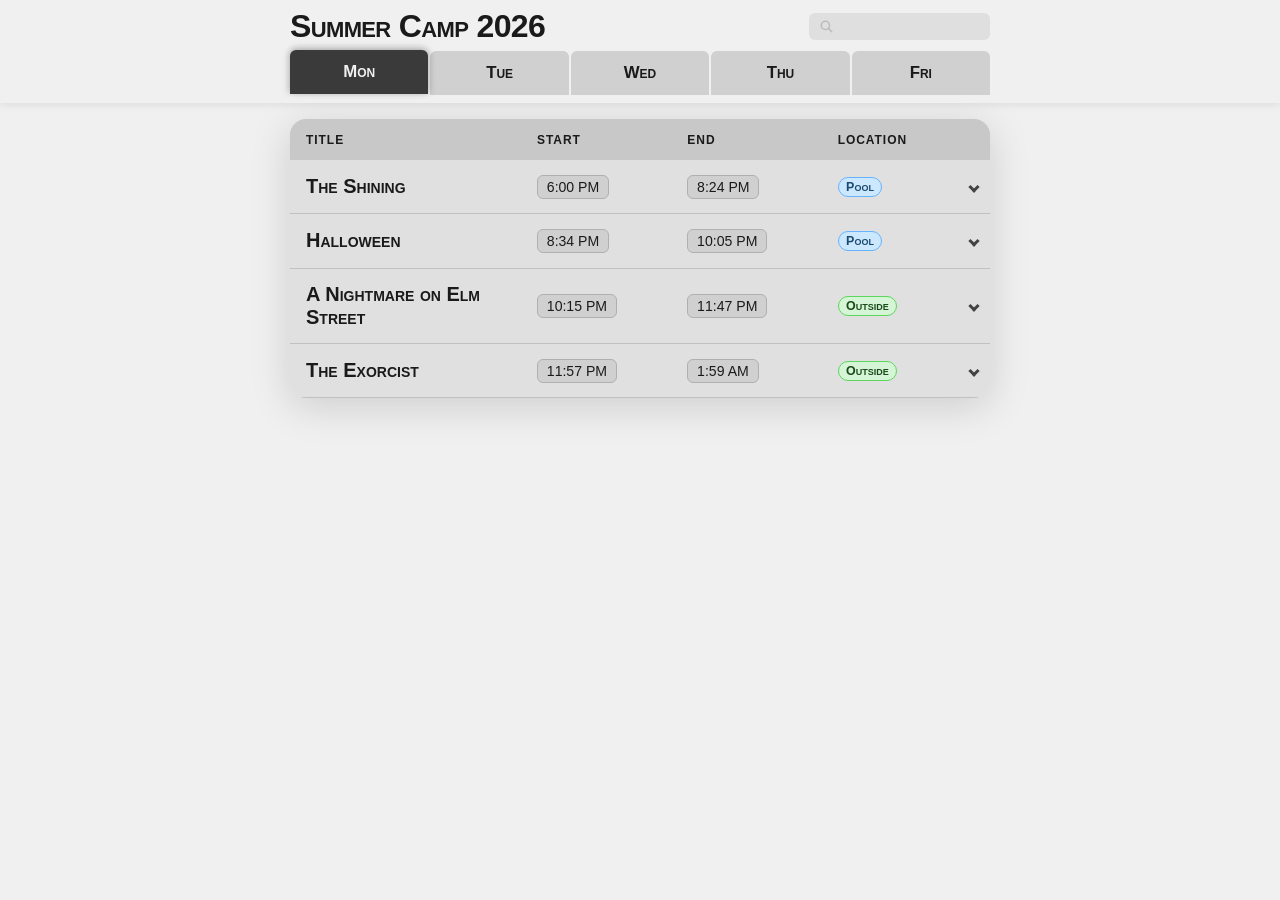
==== index.html @ a2f4cd11 "now playing and search countdowns now consistent format" ====
<!DOCTYPE html>
<html lang="en">
<head>
  <meta charset="UTF-8" />
  <meta name="viewport" content="width=device-width, initial-scale=1.0" />
  <title>Summer Camp 2026</title>
  <link rel="stylesheet" href="schedule.css?v=3" />
</head>
<body>

  <div class="sticky-header">
    <div class="header-top">
      <h1>Summer Camp 2026</h1>
      <div class="search-wrap">
        <label class="search-box" aria-label="Search films">
          <svg class="search-icon" viewBox="0 0 20 20" fill="none" xmlns="http://www.w3.org/2000/svg" aria-hidden="true">
            <circle cx="8.5" cy="8.5" r="5.5" stroke="currentColor" stroke-width="2"/>
            <line x1="12.5" y1="12.5" x2="17" y2="17" stroke="currentColor" stroke-width="2" stroke-linecap="round"/>
          </svg>
          <input class="search-input" type="search" placeholder="" aria-label="Search films">
        </label>
        <div id="search-dropdown" class="search-dropdown" hidden></div>
      </div>
    </div>
    <div class="tabs-bar" role="tablist" id="tabs-bar"></div>
  </div>

  <div class="table-wrapper">
    <div id="tables-container"></div>
  </div>

  <div class="bottom-bar" id="bottom-bar" hidden>
    <span class="bottom-bar-label" id="bottom-bar-label">Up Next</span>
    <span class="bottom-bar-title" id="bottom-bar-title"></span>
    <span class="bottom-bar-countdown" id="bottom-bar-countdown"></span>
  </div>

  <script>
    let SCHEDULE = [];
    let DETAILS   = {};

    function parseMins(hhmm) {
      const [h, m] = hhmm.split(':').map(Number);
      return h * 60 + m;
    }

    function localDateStr(d) {
      return `${d.getFullYear()}-${String(d.getMonth()+1).padStart(2,'0')}-${String(d.getDate()).padStart(2,'0')}`;
    }

    function fmt12(hhmm) {
      let [h, m] = hhmm.split(':').map(Number);
      const ampm = h < 12 ? 'AM' : 'PM';
      if (h === 0) h = 12;
      else if (h > 12) h -= 12;
      return `${h}:${String(m).padStart(2, '0')} ${ampm}`;
    }

    function isNowPlaying(startMins, endMins, nowMins) {
      if (endMins > startMins) return nowMins >= startMins && nowMins < endMins;
      return nowMins >= startMins; // crosses midnight: only true once film has started
    }

    function switchTab(idx) {
      document.querySelectorAll('.tab-btn').forEach((btn, i) => {
        btn.classList.toggle('active', i === idx);
        btn.setAttribute('aria-selected', String(i === idx));
      });
      document.querySelectorAll('.day-table').forEach((tbl, i) => {
        tbl.classList.toggle('active', i === idx);
      });

      // Scroll to active row if this is its day, otherwise first row of the day
      const activeRow = document.querySelector('tr.now-playing')
        || document.querySelector('.up-next-badge')?.closest('tr');
      const tables = [...document.querySelectorAll('.day-table')];
      const activeIdx = activeRow ? tables.indexOf(activeRow.closest('.day-table')) : -1;
      if (activeIdx === idx && activeRow) {
        scrollToRow(activeRow, 'start');
      } else {
        const isMobile = window.innerWidth <= 480;
        if (isMobile) {
          const firstRow = document.querySelector(`#day-${idx} tbody tr`);
          if (firstRow) scrollToRow(firstRow, 'start');
        } else {
          const theadRow = document.querySelector(`#day-${idx} thead tr`);
          if (theadRow) scrollToRow(theadRow, 'start');
        }
      }
    }

    function highlight() {
      const now          = new Date();
      const todayStr     = localDateStr(now);
      const yd           = new Date(now);
      yd.setDate(yd.getDate() - 1);
      const yesterdayStr = localDateStr(yd);
      const tm           = new Date(now);
      tm.setDate(tm.getDate() + 1);
      const tomorrowStr  = localDateStr(tm);
      const nowMins      = now.getHours() * 60 + now.getMinutes();

      let anyPlaying = false;
      let playingRow = null;
      let playingDay = null;

      SCHEDULE.forEach((day, i) => {
        document.querySelectorAll(`#day-${i} tbody tr.film-row`).forEach(row => {
          const startMins = parseMins(row.dataset.start);
          const endMins   = parseMins(row.dataset.end);
          let playing = false;
          if (day.date === todayStr) {
            playing = isNowPlaying(startMins, endMins, nowMins);
          } else if (day.date === yesterdayStr && endMins < startMins) {
            // Overnight film from yesterday still running into today's early hours
            playing = nowMins < endMins;
          }
          if (playing) { anyPlaying = true; playingRow = row; playingDay = day; }

          row.classList.toggle('now-playing', playing);

          const titleCell = row.cells[0];
          const existing  = titleCell.querySelector('.now-playing-badge');
          if (playing && !existing) {
            const badge = document.createElement('span');
            badge.className = 'now-playing-badge';
            badge.textContent = 'Now playing';
            titleCell.appendChild(badge);
          } else if (!playing && existing) {
            existing.remove();
          }
          // Clear any stale up-next badge each pass
          titleCell.querySelector('.up-next-badge')?.remove();
        });
      });

      // Update bottom bar
      if (anyPlaying && playingRow) {
        const startMins = parseMins(playingRow.dataset.start);
        const endMins   = parseMins(playingRow.dataset.end);
        let endDateStr;
        if (playingDay.date === yesterdayStr) {
          endDateStr = todayStr;    // overnight film ends today
        } else if (endMins < startMins) {
          endDateStr = tomorrowStr; // today's film crosses midnight
        } else {
          endDateStr = playingDay.date;
        }
        const bar = document.getElementById('bottom-bar');
        document.getElementById('bottom-bar-label').textContent = 'Now Playing';
        document.getElementById('bottom-bar-title').textContent = playingRow.dataset.title;
        bar.dataset.targetMins = endMins;
        bar.dataset.targetDate = endDateStr;
        bar.removeAttribute('hidden');
        document.body.classList.add('has-bottom-bar');
        updateCountdown();
      }
      if (!anyPlaying) {
        let found = false;
        SCHEDULE.forEach((day, i) => {
          if (found) return;
          day.films.forEach((f, j) => {
            if (found) return;
            const startMins  = parseMins(f.start);
            const isUpcoming =
              day.date > todayStr ||
              (day.date === todayStr && startMins > nowMins);
            if (isUpcoming) {
              found = true;
              const row = document.querySelectorAll(`#day-${i} tbody tr.film-row`)[j];
              if (row) {
                const badge = document.createElement('span');
                badge.className = 'up-next-badge';
                badge.textContent = 'Up Next';
                row.cells[0].appendChild(badge);
                const bar = document.getElementById('bottom-bar');
                document.getElementById('bottom-bar-label').textContent = 'Up Next';
                document.getElementById('bottom-bar-title').textContent = f.title;
                bar.dataset.targetMins = parseMins(f.start);
                bar.dataset.targetDate = day.date;
                bar.removeAttribute('hidden');
                document.body.classList.add('has-bottom-bar');
                updateCountdown();
              }
            }
          });
        });
        if (!found) {
          document.getElementById('bottom-bar').setAttribute('hidden', '');
          document.body.classList.remove('has-bottom-bar');
        }
      }
    }

    function updateCountdown() {
      const bar = document.getElementById('bottom-bar');
      if (bar.hidden) return;
      const targetMins = +bar.dataset.targetMins;
      const targetDate = bar.dataset.targetDate;
      const now        = new Date();
      const nowSecs    = now.getHours() * 3600 + now.getMinutes() * 60 + now.getSeconds();
      const todayStr   = localDateStr(now);
      let deltaSecs;
      if (targetDate === todayStr) {
        deltaSecs = targetMins * 60 - nowSecs;
      } else {
        deltaSecs = (24 * 60 - (nowSecs / 60)) * 60 + targetMins * 60;
      }
      if (deltaSecs <= 0) {
        highlight();
        return;
      }
      document.getElementById('bottom-bar-countdown').textContent = fmtHMS(deltaSecs);
    }

    function secsUntil(dateStr, timeStr) {
      return Math.floor((new Date(`${dateStr}T${timeStr}:00`) - Date.now()) / 1000);
    }

    function fmtHMS(secs) {
      if (secs < 3600) {
        const m = Math.floor(secs / 60);
        const s = secs % 60;
        return `${m}:${String(s).padStart(2,'0')}`;
      }
      if (secs < 86400) {
        const h = Math.floor(secs / 3600);
        const m = Math.floor((secs % 3600) / 60);
        const s = secs % 60;
        return `${h}:${String(m).padStart(2,'0')}:${String(s).padStart(2,'0')}`;
      }
      const d = Math.floor(secs / 86400);
      const h = Math.floor((secs % 86400) / 3600);
      const m = Math.floor((secs % 3600) / 60);
      const s = secs % 60;
      return `${d}:${String(h).padStart(2,'0')}:${String(m).padStart(2,'0')}:${String(s).padStart(2,'0')}`;
    }

    function filmCountdownText(startDate, startTime, endDate, endTime) {
      if (secsUntil(endDate, endTime) < 0)     return 'finished';
      if (secsUntil(startDate, startTime) <= 0) return 'now playing';
      return fmtHMS(secsUntil(startDate, startTime));
    }

    function renderSearchDropdown(query) {
      const dropdown = document.getElementById('search-dropdown');
      if (!query) { dropdown.hidden = true; return; }
      const q = query.toLowerCase();
      const results = [];
      SCHEDULE.forEach((day, dayIdx) => {
        day.films.forEach(film => {
          if (film.title.toLowerCase().includes(q)) results.push({ day, dayIdx, film });
        });
      });
      results.sort((a, b) => {
        const priority = ({ day, film }) => {
          const endDate = parseMins(film.end) < parseMins(film.start)
            ? localDateStr(new Date(new Date(day.date).getTime() + 86400000))
            : day.date;
          if (secsUntil(endDate, film.end) < 0)      return 2; // finished
          if (secsUntil(day.date, film.start) <= 0)  return 0; // now playing
          return 1; // upcoming
        };
        const pa = priority(a), pb = priority(b);
        if (pa !== pb) return pa - pb;
        return a.film.title.localeCompare(b.film.title);
      });
      if (!results.length) {
        dropdown.innerHTML = '<div class="search-no-results">No films found</div>';
        dropdown.hidden = false;
        return;
      }
      dropdown.innerHTML = results.map(({ day, dayIdx, film }) => {
        const d = DETAILS[film.title] || {};
        const posterHtml = d.poster
          ? `<img class="search-result-poster" src="images/${d.poster}" alt="" loading="lazy">`
          : `<div class="search-result-poster search-result-no-poster"></div>`;
        const endDate = parseMins(film.end) < parseMins(film.start)
          ? localDateStr(new Date(new Date(day.date).getTime() + 86400000))
          : day.date;
        const cdText = filmCountdownText(day.date, film.start, endDate, film.end);
        return `<div class="search-result" data-day-idx="${dayIdx}" data-title="${film.title.replace(/"/g,'&quot;')}">
          ${posterHtml}
          <div class="search-result-info">
            <div class="search-result-title">${film.title}</div>
            <div class="search-result-meta">${day.label} · ${fmt12(film.start)} · <span class="search-countdown" data-start-date="${day.date}" data-start-time="${film.start}" data-end-date="${endDate}" data-end-time="${film.end}">${cdText}</span></div>
          </div>
        </div>`;
      }).join('');
      dropdown.hidden = false;
    }

    function updateSearchCountdowns() {
      document.querySelectorAll('.search-countdown').forEach(el => {
        el.textContent = filmCountdownText(
          el.dataset.startDate, el.dataset.startTime,
          el.dataset.endDate,   el.dataset.endTime
        );
      });
    }

    function openAccordion(row) {
      row.classList.add('expanded');
      const detailsRow = row.nextElementSibling;
      if (!detailsRow) return;
      const bottomBar  = document.getElementById('bottom-bar');
      const viewBottom = (bottomBar && !bottomBar.hidden)
        ? bottomBar.getBoundingClientRect().top - 16
        : window.innerHeight - 16;
      const collapse   = detailsRow.querySelector('.film-details-collapse');
      const inner      = detailsRow.querySelector('.film-details-inner');
      // Force reflow so scrollHeight is accurate (needed on Safari)
      void collapse?.offsetHeight;
      // scrollHeight doesn't include the padding that is transitioning from 0→1rem,
      // so add 2×1rem (top+bottom) manually
      const remPx   = parseFloat(getComputedStyle(document.documentElement).fontSize);
      const contentH = collapse ? collapse.scrollHeight + remPx * 2 : 0;
      const overshoot = row.getBoundingClientRect().bottom + contentH - viewBottom;
      if (overshoot > 0) {
        const spacer = document.createElement('div');
        spacer.style.cssText = `height:${contentH}px;pointer-events:none;`;
        document.body.appendChild(spacer);
        window.scrollBy({ top: overshoot, behavior: 'smooth' });
        setTimeout(() => spacer.remove(), 400);
      }
    }

    function scrollToRow(row, block = 'center') {
      const headerH = document.querySelector('.sticky-header')?.offsetHeight ?? 0;
      const rect    = row.getBoundingClientRect();
      if (block === 'start') {
        window.scrollBy({ top: rect.top - headerH - 16, behavior: 'smooth' });
      } else {
        const visibleH = window.innerHeight - headerH;
        window.scrollBy({ top: rect.top - headerH - visibleH / 2 + rect.height / 2, behavior: 'smooth' });
      }
    }

    function scrollToActive() {
      const row = document.querySelector('tr.now-playing')
        || document.querySelector('.up-next-badge')?.closest('tr');
      if (row) scrollToRow(row, 'center');
    }

    function buildTables() {
      const tabsBar   = document.getElementById('tabs-bar');
      const container = document.getElementById('tables-container');
      tabsBar.innerHTML = '';
      container.innerHTML = '';
      const todayStr  = localDateStr(new Date());
      let activeIdx   = SCHEDULE.findIndex(d => d.date === todayStr);
      if (activeIdx === -1) activeIdx = 0;

      SCHEDULE.forEach((day, i) => {
        const btn = document.createElement('button');
        btn.className = 'tab-btn' + (i === activeIdx ? ' active' : '');
        btn.textContent = day.label.split(' ')[0];
        btn.setAttribute('role', 'tab');
        btn.setAttribute('aria-selected', String(i === activeIdx));
        btn.addEventListener('click', () => switchTab(i));
        tabsBar.appendChild(btn);

        const table = document.createElement('table');
        table.id = `day-${i}`;
        table.className = 'day-table' + (i === activeIdx ? ' active' : '');
        table.setAttribute('role', 'tabpanel');
        table.innerHTML = `
          <thead><tr><th>Title</th><th>Start</th><th>End</th><th>Location</th><th></th></tr></thead>
          <tbody>${day.films.map(f => {
            const d = DETAILS[f.title] || {};
            const posterHtml = d.poster
              ? `<img class="film-poster" src="images/${d.poster}" alt="${f.title} poster" loading="lazy">`
              : '';
            const metaHtml = [
              d.director ? `<p class="film-meta"><span class="film-meta-label">Director</span> <span class="film-meta-value">${d.director}</span></p>` : '',
              d.stars?.length ? `<p class="film-meta"><span class="film-meta-label">Starring</span> <span class="film-meta-value">${d.stars.join(' \u00b7 ')}</span></p>` : '',
              d.tagline  ? `<p class="film-tagline">&ldquo;${d.tagline}&rdquo;</p>` : '',
              d.summary  ? `<p class="film-summary">${d.summary}</p>` : '',
            ].join('');
            return `
            <tr class="film-row" tabindex="0" data-start="${f.start}" data-end="${f.end}" data-title="${f.title}">
              <td>${f.title}</td>
              <td data-label="Start"><span class="time time-single">${fmt12(f.start)}</span><span class="time-range"><span class="time">${fmt12(f.start)}</span> – <span class="time">${fmt12(f.end)}</span></span></td>
              <td data-label="End"><span class="time">${fmt12(f.end)}</span></td>
              <td data-label="Location"><span class="loc loc-${f.location.toLowerCase()}">${f.location}</span></td>
              <td class="toggle-cell"><span class="toggle-chevron"></span></td>
            </tr>
            <tr class="film-details-row">
              <td colspan="5"><div class="film-details-collapse"><div class="film-details-inner">${posterHtml}<div class="film-details-text">${metaHtml}</div></div></div></td>
            </tr>`;
          }).join('')}
          </tbody>`;
        table.addEventListener('click', e => {
          const row = e.target.closest('tr.film-row');
          if (!row) return;
          const isOpen = row.classList.contains('expanded');
          document.querySelectorAll('tr.film-row.expanded').forEach(r => r.classList.remove('expanded'));
          if (!isOpen) openAccordion(row);
        });
        table.addEventListener('keydown', e => {
          if (e.key !== 'Enter' && e.key !== ' ') return;
          const row = e.target.closest('tr.film-row');
          if (!row) return;
          e.preventDefault();
          const isOpen = row.classList.contains('expanded');
          document.querySelectorAll('tr.film-row.expanded').forEach(r => r.classList.remove('expanded'));
          if (!isOpen) openAccordion(row);
        });
        container.appendChild(table);
      });
    }

    function fitHeaderPadding() {
      const hdr = document.querySelector('.sticky-header');
      document.body.style.paddingTop = hdr.offsetHeight + 'px';
    }
    Promise.all([
      fetch('schedule.json').then(r => r.json()),
      fetch('details.json').then(r => r.json()).catch(() => ({}))
    ]).then(([scheduleData, detailsData]) => {
      SCHEDULE = scheduleData;
      DETAILS  = detailsData;
      buildTables();
      fitHeaderPadding();
      window.addEventListener('resize', fitHeaderPadding);
      highlight();
      scrollToActive();
      setInterval(() => {
        fetch('schedule.json')
          .then(r => r.json())
          .then(data => {
            if (JSON.stringify(data) !== JSON.stringify(SCHEDULE)) {
              SCHEDULE = data;
              buildTables();
            }
            highlight();
          });
      }, 60_000);
      setInterval(() => { updateCountdown(); updateSearchCountdowns(); }, 1_000);

      // Search
      const searchInput    = document.querySelector('.search-input');
      const searchDropdown = document.getElementById('search-dropdown');
      searchInput.addEventListener('input', () => renderSearchDropdown(searchInput.value.trim()));
      searchInput.addEventListener('focus', () => { if (searchInput.value.trim()) renderSearchDropdown(searchInput.value.trim()); });
      searchInput.addEventListener('blur',  () => setTimeout(() => { searchDropdown.hidden = true; }, 200));
      searchDropdown.addEventListener('mousedown', e => {
        e.preventDefault(); // keep focus in input
        const result = e.target.closest('.search-result');
        if (!result) return;
        const dayIdx = +result.dataset.dayIdx;
        const title  = result.dataset.title;
        switchTab(dayIdx);
        const row = [...document.querySelectorAll(`#day-${dayIdx} tbody tr.film-row`)]
          .find(r => r.dataset.title === title);
        if (row) {
          document.querySelectorAll('tr.film-row.expanded').forEach(r => r.classList.remove('expanded'));
          setTimeout(() => scrollToRow(row, 'center'), 50);
          setTimeout(() => openAccordion(row), 50);
        }
        searchInput.value = '';
        searchDropdown.hidden = true;
        searchInput.blur();
      });
    });
  </script>
</body>
</html>
---- schedule.css ----
*, *::before, *::after { box-sizing: border-box; margin: 0; padding: 0; }

body {
  font-family: -apple-system, BlinkMacSystemFont, "Segoe UI", Roboto, sans-serif;
  background: #f0f0f0;
  color: #1a1a1a;
  min-height: 100dvh;
  padding: 1.5rem 1rem 3rem;
  font-variant: small-caps;
}

h1 {
  text-align: left;
  font-size: clamp(1.4rem, 5vw, 2rem);
  font-weight: 700;
  letter-spacing: -0.02em;
  margin: 0;
  color: #1a1a1a;
}

.header-top {
  display: flex;
  align-items: center;
  justify-content: space-between;
  max-width: 700px;
  margin: 0 auto 0.4rem;
}

.search-box {
  display: flex;
  align-items: center;
  gap: 0.4rem;
  background: rgba(0, 0, 0, 0.07);
  border-radius: 6px;
  padding: 0.35rem 0.6rem;
  cursor: text;
}

.search-icon {
  width: 15px;
  height: 15px;
  color: #bbb;
  flex-shrink: 0;
}

.search-input {
  border: none;
  background: transparent;
  outline: none;
  font-size: 0.875rem;
  width: 140px;
  color: #1a1a1a;
  font-variant: small-caps;
}

.search-input::placeholder { color: #bbb; }

.search-wrap {
  position: relative;
}

.search-dropdown {
  position: absolute;
  top: calc(100% + 6px);
  right: 0;
  width: min(340px, calc(100vw - 3rem));
  max-height: 400px;
  overflow-y: auto;
  background: #f8f8f8;
  border-radius: 8px;
  box-shadow: 0 4px 20px rgba(0, 0, 0, 0.15);
  z-index: 20;
}

.search-result {
  display: flex;
  align-items: center;
  gap: 0.75rem;
  padding: 0.45rem 0.75rem;
  border-bottom: 1px solid #e4e4e4;
  cursor: pointer;
}
.search-result:last-child { border-bottom: none; }
.search-result:hover { background: #efefef; }

.search-result-poster {
  width: 38px;
  height: 54px;
  object-fit: cover;
  border-radius: 3px;
  flex-shrink: 0;
}
.search-result-no-poster {
  width: 38px;
  height: 54px;
  background: #ddd;
  border-radius: 3px;
  flex-shrink: 0;
}

.search-result-info { flex: 1; min-width: 0; }

.search-result-title {
  font-weight: 600;
  font-size: 0.95rem;
  white-space: nowrap;
  overflow: hidden;
  text-overflow: ellipsis;
  margin-bottom: 0.15rem;
}

.search-result-meta {
  font-size: 0.85rem;
  color: #444;
  font-variant: normal;
}

.search-countdown { font-variant-numeric: tabular-nums; }

.search-no-results {
  padding: 1rem;
  text-align: center;
  color: #888;
  font-size: 0.85rem;
  font-variant: normal;
}

.table-wrapper {
  width: 100%;
  max-width: 700px;
  margin: 1rem auto 0;
  border-radius: 16px;
  overflow: hidden;
  box-shadow: 0 8px 40px rgba(0, 0, 0, 0.15);
}

table {
  width: 100%;
  border-collapse: collapse;
  background: #e0e0e0;
}

thead tr {
  background: #c8c8c8;
}

thead th {
  padding: 0.85rem 1rem;
  text-align: left;
  font-size: 0.75rem;
  font-weight: 600;
  text-transform: uppercase;
  letter-spacing: 0.08em;
  color: #1a1a1a;
  white-space: nowrap;
}

tbody tr {
  border-bottom: 1px solid #c0c0c0;
  transition: background 0.15s;
}

tbody tr:last-child { border-bottom: none; }

tbody tr.film-row:hover { background: #d4d4d4; }
tbody tr.film-row.now-playing:hover { background: #3a3a3a; }

tbody td {
  padding: 0.9rem 1rem;
  font-size: 0.95rem;
  vertical-align: middle;
}

/* Title column */
td:first-child {
  font-weight: 600;
  font-size: 1.25rem;
  color: #1a1a1a;
}

td:last-child {
  font-weight: 600;
}

/* Location pills */
.loc {
  display: inline-block;
  padding: 0.15em 0.6em;
  border-radius: 999px;
  font-size: 0.82em;
  font-weight: 700;
}
.loc-inside  { background: #fefacc; color: #5a4a00; border: 1px solid #f0d800; }
.loc-outside { background: #d6f5d6; color: #1a4a1a; border: 1px solid #5cd65c; }
.loc-pool    { background: #cce8ff; color: #1a4a6e; border: 1px solid #66b3ff; }

/* Time badge */
.time-range { display: none; }

.time {
  display: inline-block;
  background: #d0d0d0;
  border: 1px solid #b0b0b0;
  border-radius: 6px;
  padding: 0.2rem 0.55rem;
  font-size: 0.88rem;
  font-variant-numeric: tabular-nums;
  color: #1a1a1a;
  white-space: nowrap;
}

/* Now playing highlight */
tbody tr.now-playing {
  background: #3a3a3a;
  box-shadow: inset 3px 0 0 #1a1a1a, 0 6px 16px rgba(0, 0, 0, 0.35), 0 -2px 6px rgba(0, 0, 0, 0.15);
  transform: translateY(-2px) scale(1.01);
  position: relative;
  z-index: 1;
}

tbody tr.now-playing td {
  color: #f0f0f0;
}

tbody tr.now-playing td:first-child {
  color: #f0f0f0;
}

tbody tr.now-playing .time {
  background: #4a4a4a;
  border-color: #5a5a5a;
  color: #f0f0f0;
}

.now-playing-badge {
  display: inline-block;
  margin-left: 0.5rem;
  padding: 0.1rem 0.45rem;
  background: #1a1a1a;
  border-radius: 4px;
  font-size: 0.68rem;
  font-weight: 700;
  text-transform: uppercase;
  letter-spacing: 0.06em;
  color: #f0f0f0;
  vertical-align: middle;
}

.up-next-badge {
  display: inline-block;
  margin-left: 0.5rem;
  padding: 0.1rem 0.45rem;
  background: #3a3a3a;
  border: 1px solid #3a3a3a;
  border-radius: 4px;
  font-size: 0.68rem;
  font-weight: 700;
  text-transform: uppercase;
  letter-spacing: 0.06em;
  color: #d8d8d8;
  vertical-align: middle;
}

/* Mobile: stack time columns under the title */
/* Mobile layout */
@media (max-width: 480px) {
  thead { display: none; }
  table, tbody { display: block; }

  tbody tr.film-row {
    display: grid;
    grid-template-columns: 1fr auto auto;
    grid-template-areas:
      "title    location  toggle"
      "times    location  toggle";
    gap: 0.2rem 0.5rem;
    padding: 0.75rem 1rem;
  }

  tbody td { padding: 0; }

  /* Title: row 1 left */
  tbody td:nth-child(1) { grid-area: title; }

  /* Times: row 2 full width */
  tbody td:nth-child(2) {
    grid-area: times;
  }
  tbody td:nth-child(2) .time-single { display: none !important; }
  tbody td:nth-child(2) .time-range {
    display: inline-flex;
    align-items: center;
    gap: 0.25rem;
    background: transparent;
    border: none;
    padding: 0;
    border-radius: 0;
  }
  tbody td:nth-child(2) .time {
    font-size: 0.95rem;
  }

  /* Hide the separate End column */
  tbody td:nth-child(3) { display: none; }

  /* Location: row 1 right */
  tbody td:nth-child(4) {
    grid-area: location;
    align-self: center;
    justify-self: end;
  }

  tbody td:nth-child(5) {
    grid-area: toggle;
    align-self: center;
  }

  .film-row .toggle-chevron {
    width: 10px;
    height: 10px;
    border-right-width: 3px;
    border-bottom-width: 3px;
  }

  tbody tr.film-details-row {
    display: block;
    padding: 0;
  }

  td:first-child { font-size: 1.35rem; }
  .loc { font-size: 0.9em; }
  .now-playing-badge,
  .up-next-badge { font-size: 0.75rem; }

}

/* Tabs */
.tabs-bar {
  display: flex;
  max-width: 700px;
  margin: 0 auto;
  gap: 2px;
  flex-wrap: nowrap;
}

.tab-btn {
  flex: 1;
  min-width: 0;
  padding: 0.75rem clamp(0.3rem, 2vw, 1rem);
  border: none;
  border-radius: 6px 6px 0 0;
  background: #d0d0d0;
  color: #1a1a1a;
  font: inherit;
  font-size: clamp(0.88rem, 3.2vw, 1.05rem);
  font-weight: 600;
  cursor: pointer;
  transition: background 0.15s, color 0.15s;
  white-space: nowrap;
}

.tab-btn:hover:not(.active) { background: #c4c4c4; }

.tab-btn.active {
  background: #3a3a3a;
  color: #f0f0f0;
  transform: translateY(-1px);
  box-shadow: 0 -3px 6px rgba(0, 0, 0, 0.15), -3px 0 6px rgba(0, 0, 0, 0.1), 3px 0 6px rgba(0, 0, 0, 0.1);
  position: relative;
  z-index: 2;
}

.day-table { display: none; }
.day-table.active { display: table; }

/* Sticky header */
.sticky-header {
  position: fixed;
  top: 0;
  left: 0;
  right: 0;
  z-index: 10;
  background: #f0f0f0;
  padding: 0.5rem 1.5rem;
  box-shadow: 0 2px 8px rgba(0, 0, 0, 0.08);
}

/* Bottom bar */
body.has-bottom-bar {
  padding-bottom: 5.5rem;
}

.bottom-bar {
  position: fixed;
  bottom: 0;
  left: 0;
  right: 0;
  z-index: 10;
  background: #f0f0f0;
  box-shadow: 0 -2px 8px rgba(0, 0, 0, 0.08);
  padding: 1.1rem 1.5rem;
  display: flex;
  align-items: center;
  gap: 1rem;
}

.bottom-bar[hidden] { display: none; }

@media (min-width: 481px) {
  .bottom-bar {
    left: 50%;
    right: auto;
    transform: translateX(-50%);
    width: min(840px, 100%);
  }
}

.bottom-bar-label {
  font-size: 0.82rem;
  font-weight: 700;
  text-transform: uppercase;
  letter-spacing: 0.08em;
  color: #888;
  white-space: nowrap;
}

.bottom-bar-title {
  font-size: 1.25rem;
  font-weight: 600;
  color: #1a1a1a;
  flex: 1;
}

.bottom-bar-countdown {
  font-size: 1.15rem;
  font-weight: 600;
  font-variant-numeric: tabular-nums;
  color: #1a1a1a;
  white-space: nowrap;
}

/* ── Accordion ─────────────────────────────────────────── */

.film-row { cursor: pointer; }

.film-details-row { border-bottom: none; }
.film-row.expanded { border-bottom: none; }
.film-row.expanded + .film-details-row { border-bottom: 1px solid #c0c0c0; }

.toggle-cell {
  width: 2rem;
  text-align: center;
  vertical-align: middle;
  padding: 0 0.5rem !important;
  color: #444;
}

.toggle-chevron {
  display: inline-block;
  width: 8px;
  height: 8px;
  border-right: 3px solid #444;
  border-bottom: 3px solid #444;
  transform: rotate(45deg);   /* points down when collapsed */
  transition: transform 0.25s ease;
  vertical-align: middle;
  margin-bottom: 2px;
}
tr.film-row.expanded .toggle-chevron {
  transform: rotate(-135deg); /* points up when expanded */
  margin-bottom: -2px;
}

.film-details-row td { padding: 0; }

.film-details-collapse {
  max-height: 0;
  overflow: hidden;
  transition: max-height 0.35s ease;
}

tr.film-row.expanded + .film-details-row .film-details-collapse {
  max-height: 500px;
}

.film-details-inner {
  display: flex;
  gap: 1rem;
  padding: 0;
  background: #e8e8e8;
  transition: padding 0.35s ease;
}

tr.film-row.expanded + .film-details-row .film-details-inner {
  padding: 1rem;
}

.film-poster {
  width: 90px;
  flex-shrink: 0;
  border-radius: 6px;
  align-self: flex-start;
  object-fit: cover;
}

.film-details-text {
  flex: 1;
  min-width: 0;
  display: flex;
  flex-direction: column;
  gap: 0.5rem;
}

.film-tagline {
  font-style: italic;
  font-size: 0.88rem;
  color: #555;
  font-variant: normal;
}

.film-summary {
  font-size: 0.85rem;
  line-height: 1.55;
  color: #333;
  font-variant: normal;
}

.film-meta {
  font-size: 0.8rem;
  color: #444;
}

.film-meta-label {
  font-weight: 700;
  text-transform: uppercase;
  letter-spacing: 0.06em;
  font-size: 0.72rem;
  margin-right: 0.25rem;
}

.film-meta-value { font-variant: normal; }

/* Dark theme for now-playing expanded details */
tr.now-playing.expanded + .film-details-row .film-details-inner {
  background: #3a3a3a;
  color: #d0d0d0;
}
tr.now-playing.expanded + .film-details-row .film-tagline { color: #aaa; }
tr.now-playing.expanded + .film-details-row .film-summary { color: #c0c0c0; }
tr.now-playing .toggle-chevron { border-right-color: #bbb; border-bottom-color: #bbb; }
tr.now-playing.expanded + .film-details-row .film-meta { color: #bbb; }
tr.now-playing.expanded + .film-details-row .film-meta-label { color: #888; }
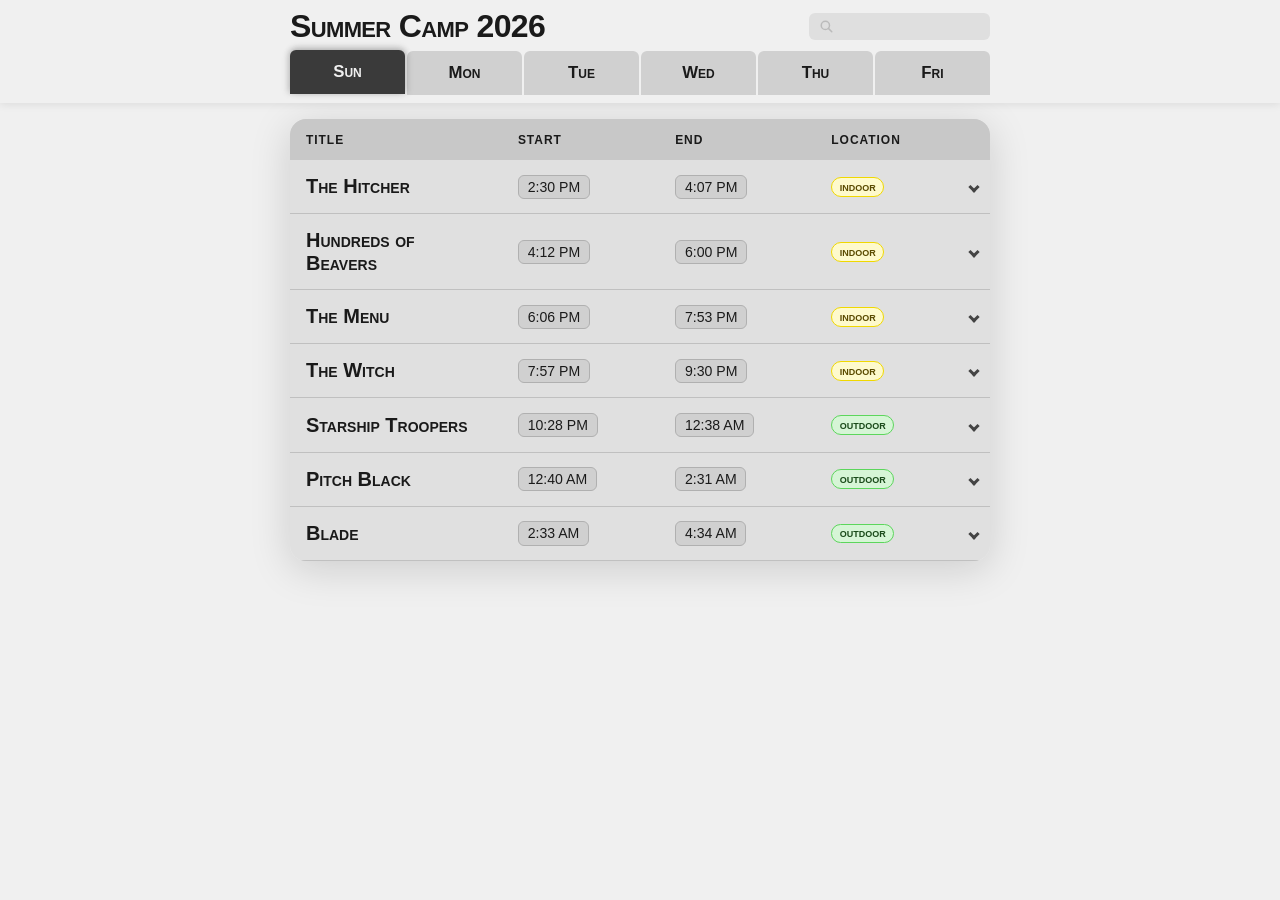
==== commit 31ac0de9: "updates to index.html and scrape.py" ====
--- a/index.html
+++ b/index.html
@@ -159,15 +159,17 @@
         let found = false;
         SCHEDULE.forEach((day, i) => {
           if (found) return;
-          day.films.forEach((f, j) => {
+          day.films.forEach((f) => {
             if (found) return;
+            if (/intermission|PSA|presentation|trivia/i.test(f.title)) return;
             const startMins  = parseMins(f.start);
             const isUpcoming =
               day.date > todayStr ||
               (day.date === todayStr && startMins > nowMins);
             if (isUpcoming) {
               found = true;
-              const row = document.querySelectorAll(`#day-${i} tbody tr.film-row`)[j];
+              const row = [...document.querySelectorAll(`#day-${i} tbody tr.film-row`)]
+                .find(r => r.dataset.title === f.title);
               if (row) {
                 const badge = document.createElement('span');
                 badge.className = 'up-next-badge';
@@ -175,7 +177,7 @@
                 row.cells[0].appendChild(badge);
                 const bar = document.getElementById('bottom-bar');
                 document.getElementById('bottom-bar-label').textContent = 'Up Next';
-                document.getElementById('bottom-bar-title').textContent = f.title;
+                document.getElementById('bottom-bar-title').textContent = DETAILS[f.title]?.title || f.title;
                 bar.dataset.targetMins = parseMins(f.start);
                 bar.dataset.targetDate = day.date;
                 bar.removeAttribute('hidden');
@@ -263,6 +265,12 @@
         };
         const pa = priority(a), pb = priority(b);
         if (pa !== pb) return pa - pb;
+        if (pa === 1) {
+          // upcoming: sort by start date+time ascending
+          const ta = new Date(`${a.day.date}T${a.film.start}:00`);
+          const tb = new Date(`${b.day.date}T${b.film.start}:00`);
+          if (ta - tb !== 0) return ta - tb;
+        }
         return a.film.title.localeCompare(b.film.title);
       });
       if (!results.length) {
@@ -366,7 +374,7 @@
         table.setAttribute('role', 'tabpanel');
         table.innerHTML = `
           <thead><tr><th>Title</th><th>Start</th><th>End</th><th>Location</th><th></th></tr></thead>
-          <tbody>${day.films.map(f => {
+          <tbody>${day.films.filter(f => !/intermission|PSA|presentation|trivia/i.test(f.title)).map(f => {
             const d = DETAILS[f.title] || {};
             const posterHtml = d.poster
               ? `<img class="film-poster" src="images/${d.poster}" alt="${f.title} poster" loading="lazy">`
@@ -374,12 +382,13 @@
             const metaHtml = [
               d.director ? `<p class="film-meta"><span class="film-meta-label">Director</span> <span class="film-meta-value">${d.director}</span></p>` : '',
               d.stars?.length ? `<p class="film-meta"><span class="film-meta-label">Starring</span> <span class="film-meta-value">${d.stars.join(' \u00b7 ')}</span></p>` : '',
+              d.year ? `<p class="film-meta"><span class="film-meta-label">Year</span> <span class="film-meta-value">${d.year}</span></p>` : '',
               d.tagline  ? `<p class="film-tagline">&ldquo;${d.tagline}&rdquo;</p>` : '',
               d.summary  ? `<p class="film-summary">${d.summary}</p>` : '',
             ].join('');
             return `
             <tr class="film-row" tabindex="0" data-start="${f.start}" data-end="${f.end}" data-title="${f.title}">
-              <td>${f.title}</td>
+              <td>${d.title || f.title}</td>
               <td data-label="Start"><span class="time time-single">${fmt12(f.start)}</span><span class="time-range"><span class="time">${fmt12(f.start)}</span> – <span class="time">${fmt12(f.end)}</span></span></td>
               <td data-label="End"><span class="time">${fmt12(f.end)}</span></td>
               <td data-label="Location"><span class="loc loc-${f.location.toLowerCase()}">${f.location}</span></td>
--- a/schedule.css
+++ b/schedule.css
@@ -190,8 +190,8 @@
   font-size: 0.82em;
   font-weight: 700;
 }
-.loc-inside  { background: #fefacc; color: #5a4a00; border: 1px solid #f0d800; }
-.loc-outside { background: #d6f5d6; color: #1a4a1a; border: 1px solid #5cd65c; }
+.loc-indoor  { background: #fefacc; color: #5a4a00; border: 1px solid #f0d800; }
+.loc-outdoor { background: #d6f5d6; color: #1a4a1a; border: 1px solid #5cd65c; }
 .loc-pool    { background: #cce8ff; color: #1a4a6e; border: 1px solid #66b3ff; }
 
 /* Time badge */
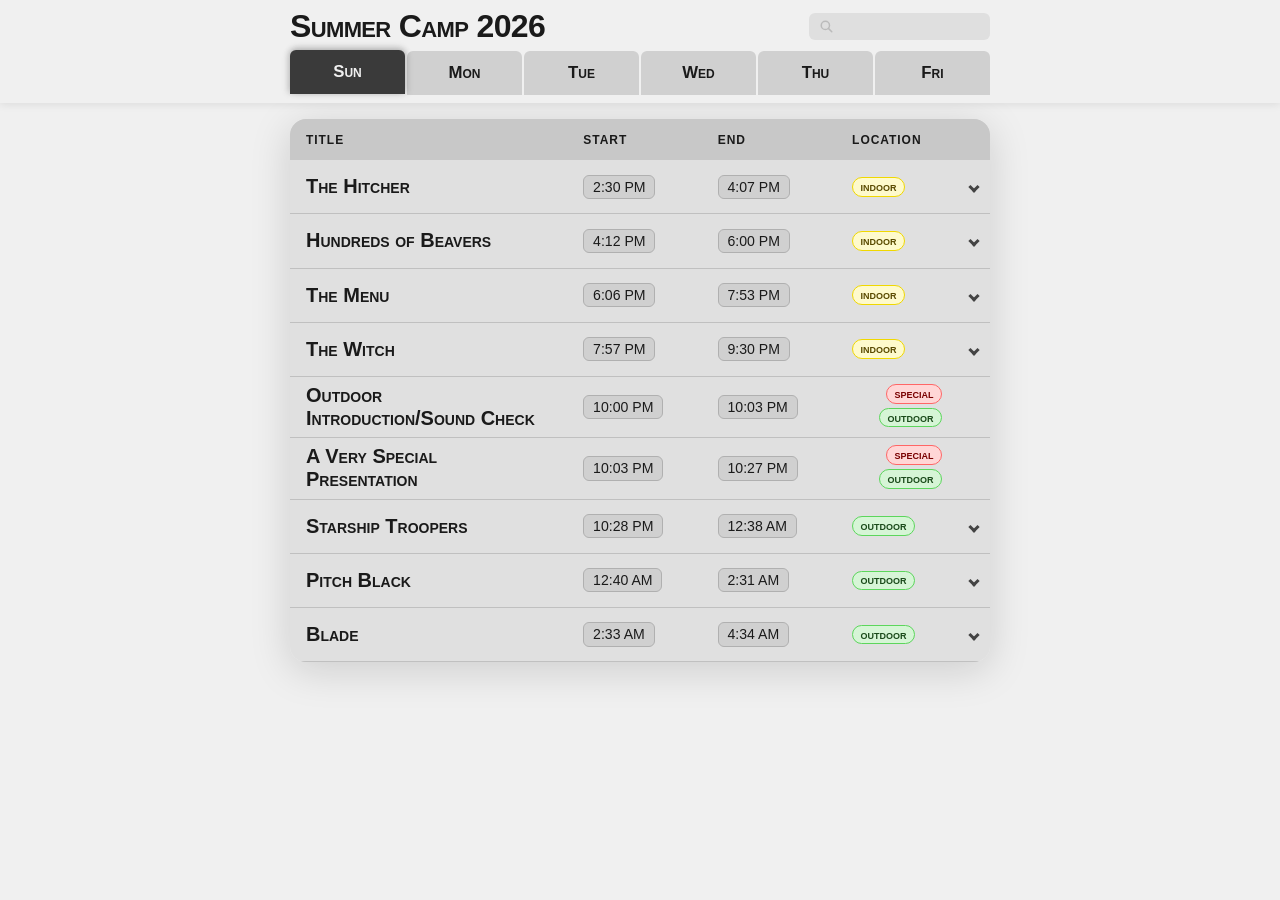
==== commit 56975932: "added whitelist for non-movies" ====
--- a/index.html
+++ b/index.html
@@ -161,7 +161,7 @@
           if (found) return;
           day.films.forEach((f) => {
             if (found) return;
-            if (/intermission|PSA|presentation|trivia/i.test(f.title)) return;
+            if (!DETAILS[f.title]) return;
             const startMins  = parseMins(f.start);
             const isUpcoming =
               day.date > todayStr ||
@@ -374,8 +374,9 @@
         table.setAttribute('role', 'tabpanel');
         table.innerHTML = `
           <thead><tr><th>Title</th><th>Start</th><th>End</th><th>Location</th><th></th></tr></thead>
-          <tbody>${day.films.filter(f => !/intermission|PSA|presentation|trivia/i.test(f.title)).map(f => {
+          <tbody>${day.films.filter(f => DETAILS[f.title]).map(f => {
             const d = DETAILS[f.title] || {};
+            const isMovie = d.movie !== false;
             const posterHtml = d.poster
               ? `<img class="film-poster" src="images/${d.poster}" alt="${f.title} poster" loading="lazy">`
               : '';
@@ -387,21 +388,21 @@
               d.summary  ? `<p class="film-summary">${d.summary}</p>` : '',
             ].join('');
             return `
-            <tr class="film-row" tabindex="0" data-start="${f.start}" data-end="${f.end}" data-title="${f.title}">
+            <tr class="film-row${isMovie ? '' : ' non-movie'}" tabindex="0" data-start="${f.start}" data-end="${f.end}" data-title="${f.title}">
               <td>${d.title || f.title}</td>
               <td data-label="Start"><span class="time time-single">${fmt12(f.start)}</span><span class="time-range"><span class="time">${fmt12(f.start)}</span> – <span class="time">${fmt12(f.end)}</span></span></td>
               <td data-label="End"><span class="time">${fmt12(f.end)}</span></td>
-              <td data-label="Location"><span class="loc loc-${f.location.toLowerCase()}">${f.location}</span></td>
-              <td class="toggle-cell"><span class="toggle-chevron"></span></td>
+              <td data-label="Location" style="${isMovie ? '' : 'display:flex;flex-direction:column;align-items:flex-end;gap:0.25rem;'}">${isMovie ? '' : '<span class="loc loc-special">special</span>'}<span class="loc loc-${f.location.toLowerCase()}">${f.location}</span></td>
+              <td class="toggle-cell">${isMovie ? '<span class="toggle-chevron"></span>' : ''}</td>
             </tr>
-            <tr class="film-details-row">
+            ${isMovie ? `<tr class="film-details-row">
               <td colspan="5"><div class="film-details-collapse"><div class="film-details-inner">${posterHtml}<div class="film-details-text">${metaHtml}</div></div></div></td>
-            </tr>`;
+            </tr>` : ''}`;
           }).join('')}
           </tbody>`;
         table.addEventListener('click', e => {
           const row = e.target.closest('tr.film-row');
-          if (!row) return;
+          if (!row || row.classList.contains('non-movie')) return;
           const isOpen = row.classList.contains('expanded');
           document.querySelectorAll('tr.film-row.expanded').forEach(r => r.classList.remove('expanded'));
           if (!isOpen) openAccordion(row);
@@ -409,7 +410,7 @@
         table.addEventListener('keydown', e => {
           if (e.key !== 'Enter' && e.key !== ' ') return;
           const row = e.target.closest('tr.film-row');
-          if (!row) return;
+          if (!row || row.classList.contains('non-movie')) return;
           e.preventDefault();
           const isOpen = row.classList.contains('expanded');
           document.querySelectorAll('tr.film-row.expanded').forEach(r => r.classList.remove('expanded'));
--- a/schedule.css
+++ b/schedule.css
@@ -193,6 +193,7 @@
 .loc-indoor  { background: #fefacc; color: #5a4a00; border: 1px solid #f0d800; }
 .loc-outdoor { background: #d6f5d6; color: #1a4a1a; border: 1px solid #5cd65c; }
 .loc-pool    { background: #cce8ff; color: #1a4a6e; border: 1px solid #66b3ff; }
+.loc-special { background: #ffd6d6; color: #7a0000; border: 1px solid #ff6666; }
 
 /* Time badge */
 .time-range { display: none; }
@@ -327,6 +328,13 @@
     padding: 0;
   }
 
+  tbody tr.film-row.non-movie {
+    padding-top: 0.375rem;
+    padding-bottom: 0.375rem;
+  }
+
+  tbody tr.film-row.non-movie td { padding: 0; }
+
   td:first-child { font-size: 1.35rem; }
   .loc { font-size: 0.9em; }
   .now-playing-badge,
@@ -441,6 +449,11 @@
 
 /* ── Accordion ─────────────────────────────────────────── */
 
+@media (min-width: 481px) {
+  tbody tr.film-row.non-movie td { padding-top: 0.45rem; padding-bottom: 0.45rem; }
+}
+tbody tr.film-row.non-movie { cursor: default; }
+
 .film-row { cursor: pointer; }
 
 .film-details-row { border-bottom: none; }
